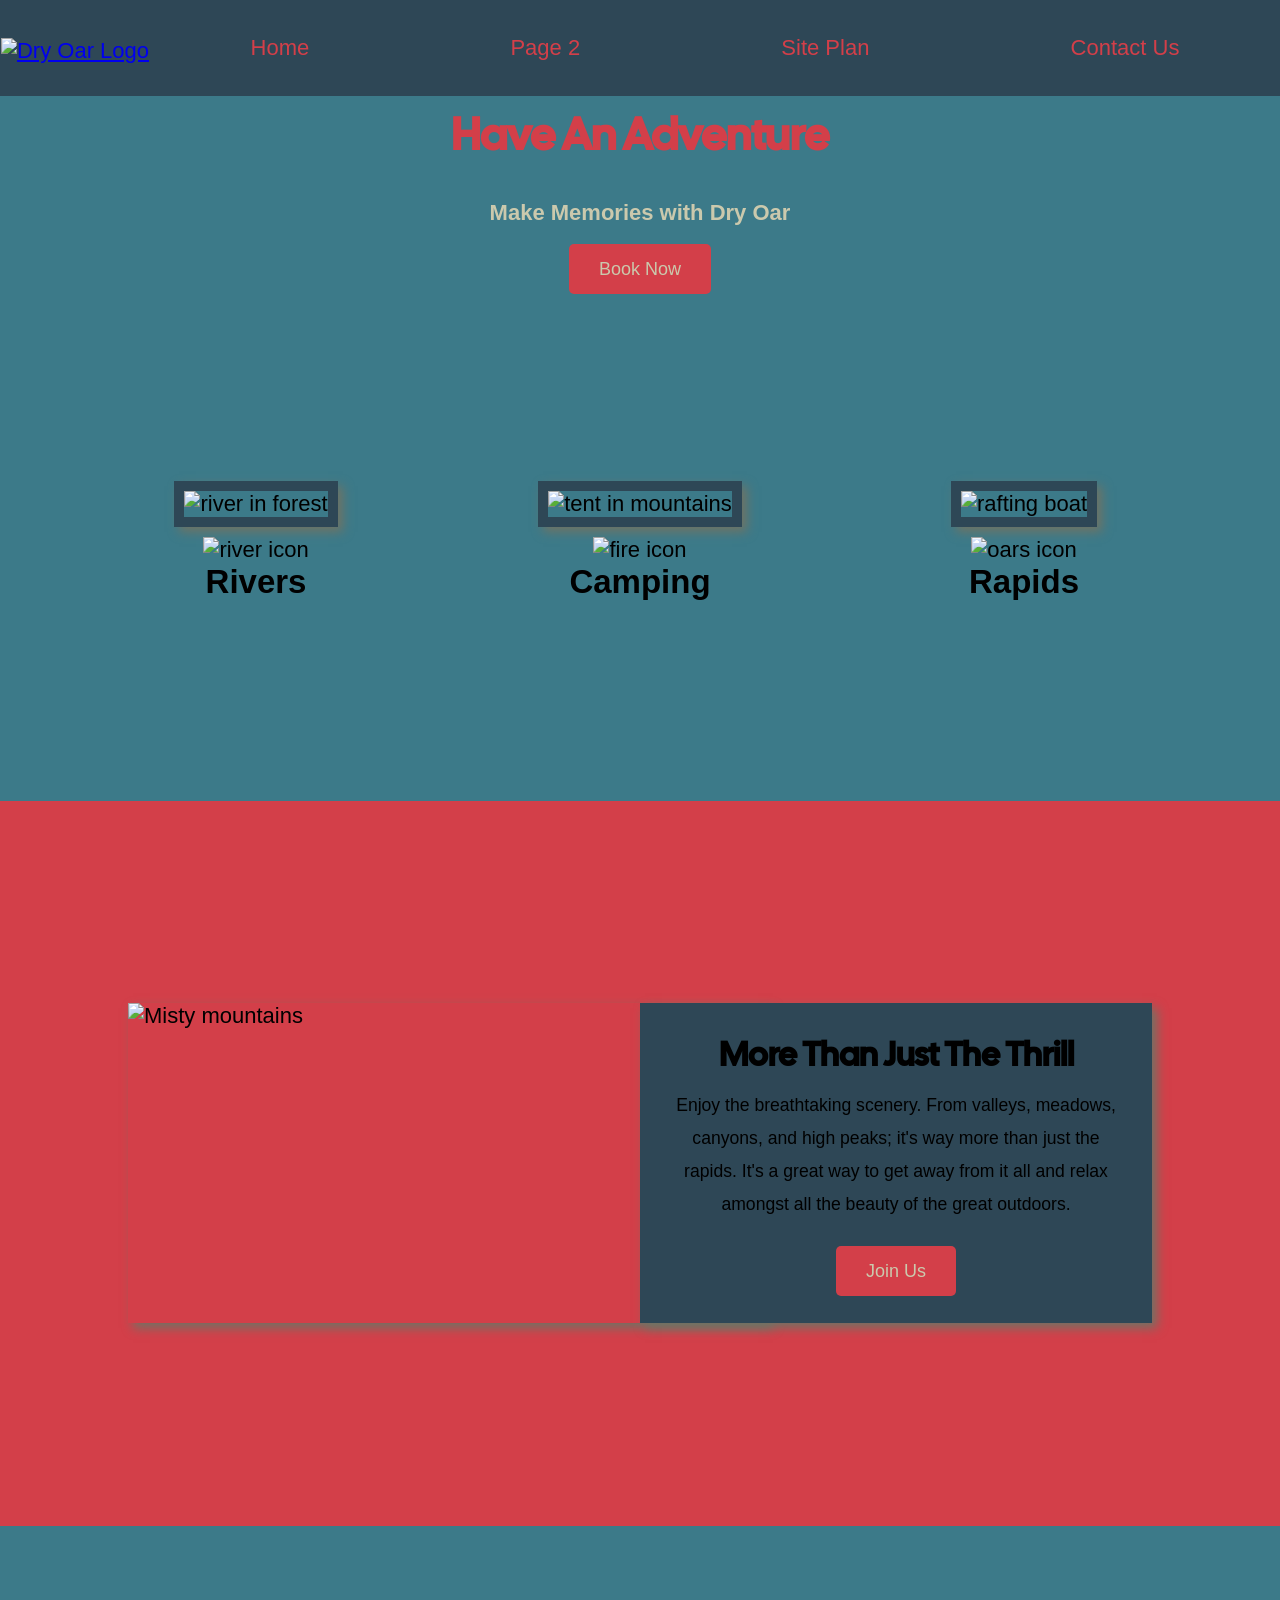
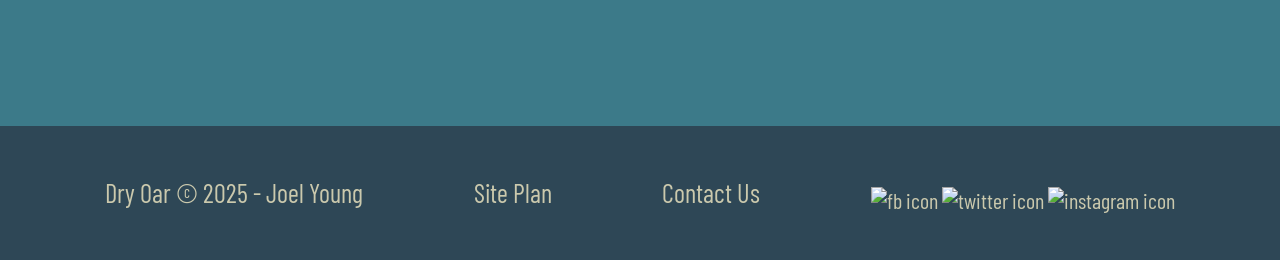
==== wwr/index.html @ 54aeaeb3 "week 7 assignments" ====
<!DOCTYPE html>
<html lang="en">
<head>
    <link rel="stylesheet" href="styles/styles.css">
    <meta charset="UTF-8">
    <meta name="viewport" content="width=device-width, initial-scale=1.0">
    <title>Whitewater Rafting Vacations | Dry Oar Boating | Home</title>
</head>
<body>
    <div id="content">
        <header>
            <a href="index.html" id="logo_link">
                <img class="logo" src="images/logo.png" alt="Dry Oar Logo">
            </a>
            <nav>
                <a href="index.html">Home</a>
                <a href="#">Page 2</a>
                <a href="site-plan-rafting.html">Site Plan</a>
                <a href="contactus.html">Contact Us</a>
            </nav>
        </header>
        <div id="hero">
            <div id="hero-box">
                <img id="hero-img" src="images/hero.png" alt="People enjoying white water rafting">
            </div>
            <section id="hero-msg">
                <h1 class="home-title">Have An Adventure</h1>
                <h4>Make Memories with Dry Oar </h4>
                <div class="button-box">
                    <a class="book" href="contactus.html">Book Now</a>
                </div>
            </section>
        </div>
        <main class="home-grid">
            <section class="rivers-card">
                <img class="card-img" src="images/rivers.jpg" alt="river in forest">
                <img class="icon" src="images/river_icon.png" alt="river icon">
                <h2>Rivers</h2>
            </section>
            <section class="camping-card">
                <img class="card-img" src="images/camping.jpg" alt="tent in mountains">
                <img class="icon" src="images/fire_icon.png" alt="fire icon">
                <h2>Camping</h2>
            </section>
            <section class="rapids-card">
                <img class="card-img" src="images/rapids.jpg" alt="rafting boat">
                <img class="icon" src="images/oars.png" alt="oars icon">
                <h2>Rapids</h2>
            </section>
            <div id="background"></div>
            <img class="mountains" src="images/mountains.jpg" alt="Misty mountains">
            <section class="msg">
                <h2>More Than Just The Thrill</h2>
                <p>Enjoy the breathtaking scenery. From valleys, meadows, canyons, and high peaks; it's way more than just the rapids. It's a great way to get away from it all and relax amongst all the beauty of the great outdoors. </p>
                <a class='join' href="rivers.html">Join Us</a>
            </section>
        </main>
        <footer>
            <p>Dry Oar &copy; 2025 - Joel Young</p>
            <p><a href="site-plan-rafting.html">Site Plan</a></p>
            <p><a href="contactus.html">Contact Us</a></p>
            <div class="social">
                <a href="https://facebook.com" target="_blank">
                    <img src="images/facebook.png" alt="fb icon">
                </a>
                <a href="https://twitter.com" target="_blank">
                    <img src="images/twitter.png" alt="twitter icon">
                </a>
                <a href="https://instagram.com" target="_blank">
                    <img src="images/instagram.png" alt="instagram icon">
                </a>
            </div>
        </footer>
    </div>
</body>
</html>
---- wwr/styles/styles.css ----
@import url('https://fonts.googleapis.com/css2?family=Cal+Sans&display=swap');
@import url('https://fonts.googleapis.com/css2?family=Barlow+Condensed:ital,wght@0,100;0,200;0,300;0,400;0,500;0,600;0,700;0,800;0,900;1,100;1,200;1,300;1,400;1,500;1,600;1,700;1,800;1,900&family=Cal+Sans&display=swap');
#content {
  max-width: 1600px;
  margin: 0 auto;
}
nav a {
    text-align: center;
    color: #d33f49;
    text-decoration: none;
    padding: 35px;
}
#hero-msg {
    grid-column: 2/3;
    grid-row: 1/2;
    margin-top: 100px;
}
#hero-msg h4 {
    color: #cbc9ad;
}
#hero-box {
    grid-column: 1/4;
    grid-row: 1/3;
    z-index: -1;
}
#hero-msg h1 {
    text-align: center;
}
#hero-msg h4 {
    text-align: center;
}
.button-box {
    text-align: center;
}
main section {
    text-align: center;
}
main section img {
    box-sizing: border-box;
}
#background {
    height: 725px;
    background-color: #d33f49;
    grid-column: 1/11;
    grid-row: 4/9;
}
body {
    background-color: #3c7a89;
    font-family:Verdana, Geneva, Tahoma, sans-serif;
    font-size: 22px;
    margin: 0;
    padding: 0;
}
header {    
    background-color: #2e4756;
    display: grid;
    grid-template-columns: 150px auto;
}
nav {
    display: flex;
    justify-content: space-around
}
nav a:hover {
    background-color: #d33f49;
    color: #cbc9ad;
}
.book, .join {
    background-color: #d33f49;
    color:#cbc9ad;
    text-decoration: none;
    font-size: 18px;
    padding: 15px 30px;
    margin-top: 50px;
    border-radius: 5px;
}
.book:hover, .join:hover {
    background-color: #2e4756;
    color:#d33f49;
}
.msg {
    background-color: #2e4756;
    line-height: 1.5em;
    padding: 35px;
    grid-column: 6/10;
    grid-row: 6/7;
    box-shadow: 5px 5px 10px #6f7364;
}
footer {
    background-color: #2e4756;
    color: #cbc9ad;
    font-family: Barlow Condensed, 'Arial Narrow', Arial, sans-serif;
    padding: 25px 50px;
    margin-top: 200px;
    display: flex;
    justify-content: space-around;
    align-items: center;
}
.home-title {
    color:#d33f49;
    font-family: Cal Sans, Geneva, Tahoma, sans-serif;
    font-size: 2em;
    margin-top: 10px;
}
h4 {
    color: #1b1b1b;
}
.msg h4 {
    color: #d33f49;
}
.msg p {
    color: #000000;
    font-size: .8em;
    padding-bottom: 15px;
}
footer p {
    font-size: 1.2em;
}
footer p a:hover {
    text-decoration: underline;
}
footer a {
    color: #cbc9ad;
    text-decoration: none;
}
footer a:hover {
    color: #d33f49;
}
footer .social img {
    padding-top: 15px;
}
.icon {
    width: 80px;
    padding-top: 10px;
}
#hero-img {
    width: 100%;
}
#hero {
    display: grid;
    grid-template-columns: 1fr 3fr 1fr;
    margin-top: -100px;
}
.logo {
    width: 80px;
}
.msg h2 {
    font-family: Cal Sans, Geneva, Tahoma, sans-serif;
}
h2 {
    margin: 0;
}
#logo_link {
    padding-top: 5px;
    justify-self: center;
    align-self: center;
}
.rivers-card, .camping-card, .rapids-card {
    margin: 200px 0;    
}
.home-grid {
    display: grid;
    grid-template-columns: 1fr 1fr 1fr 1fr 1fr 1fr 1fr 1fr 1fr 1fr; 
}
.rivers-card {
    grid-column: 2/4;
    grid-row: 2/3;
}
.camping-card {
    grid-column: 5/7;
    grid-row: 2/3;
}
.rapids-card {
    grid-column: 8/10;
    grid-row: 2/3;
}
.card-img {
    border: 10px solid #2e4756;
    transition: transform .5s;
    box-shadow: 5px 5px 10px #6f7364;
}
.card-img:hover {
    opacity: .6;
    transform: scale(1.1);
}
.card-img, .mountains {
    width: 100%;
}   
.mountains {
    grid-column: 2/7;
    grid-row: 5/8;
    box-shadow: 5px 5px 10px #6f7364;
}
@media screen and (max-width: 900px) {
    #hero, .home-grid {
        display: block;
        height: auto;
    }
    nav, footer {
        flex-direction: column;
    }
    nav a {
        display: block;
        padding: 15px;
    }
    #hero {
        margin-top: 0;
    }
    #hero-msg {
        margin-top: 0;
    }
    #hero-msg h4 {
        display: none;
    }
    #hero-msg h1 {
        color: #6f7364;
    }
    .home-title {
        font-size: 25px;
    }
    .rivers-card, .camping-card, .rapids-card { 
        margin: 50px auto;
        width: 60%;
    }
    #background {
        display: none;
    }
    .mountains, .msg {
        width: 80%;
        display: block;
        margin: 0 auto;
    }
    footer {
        margin-top: 25px;
    }
}
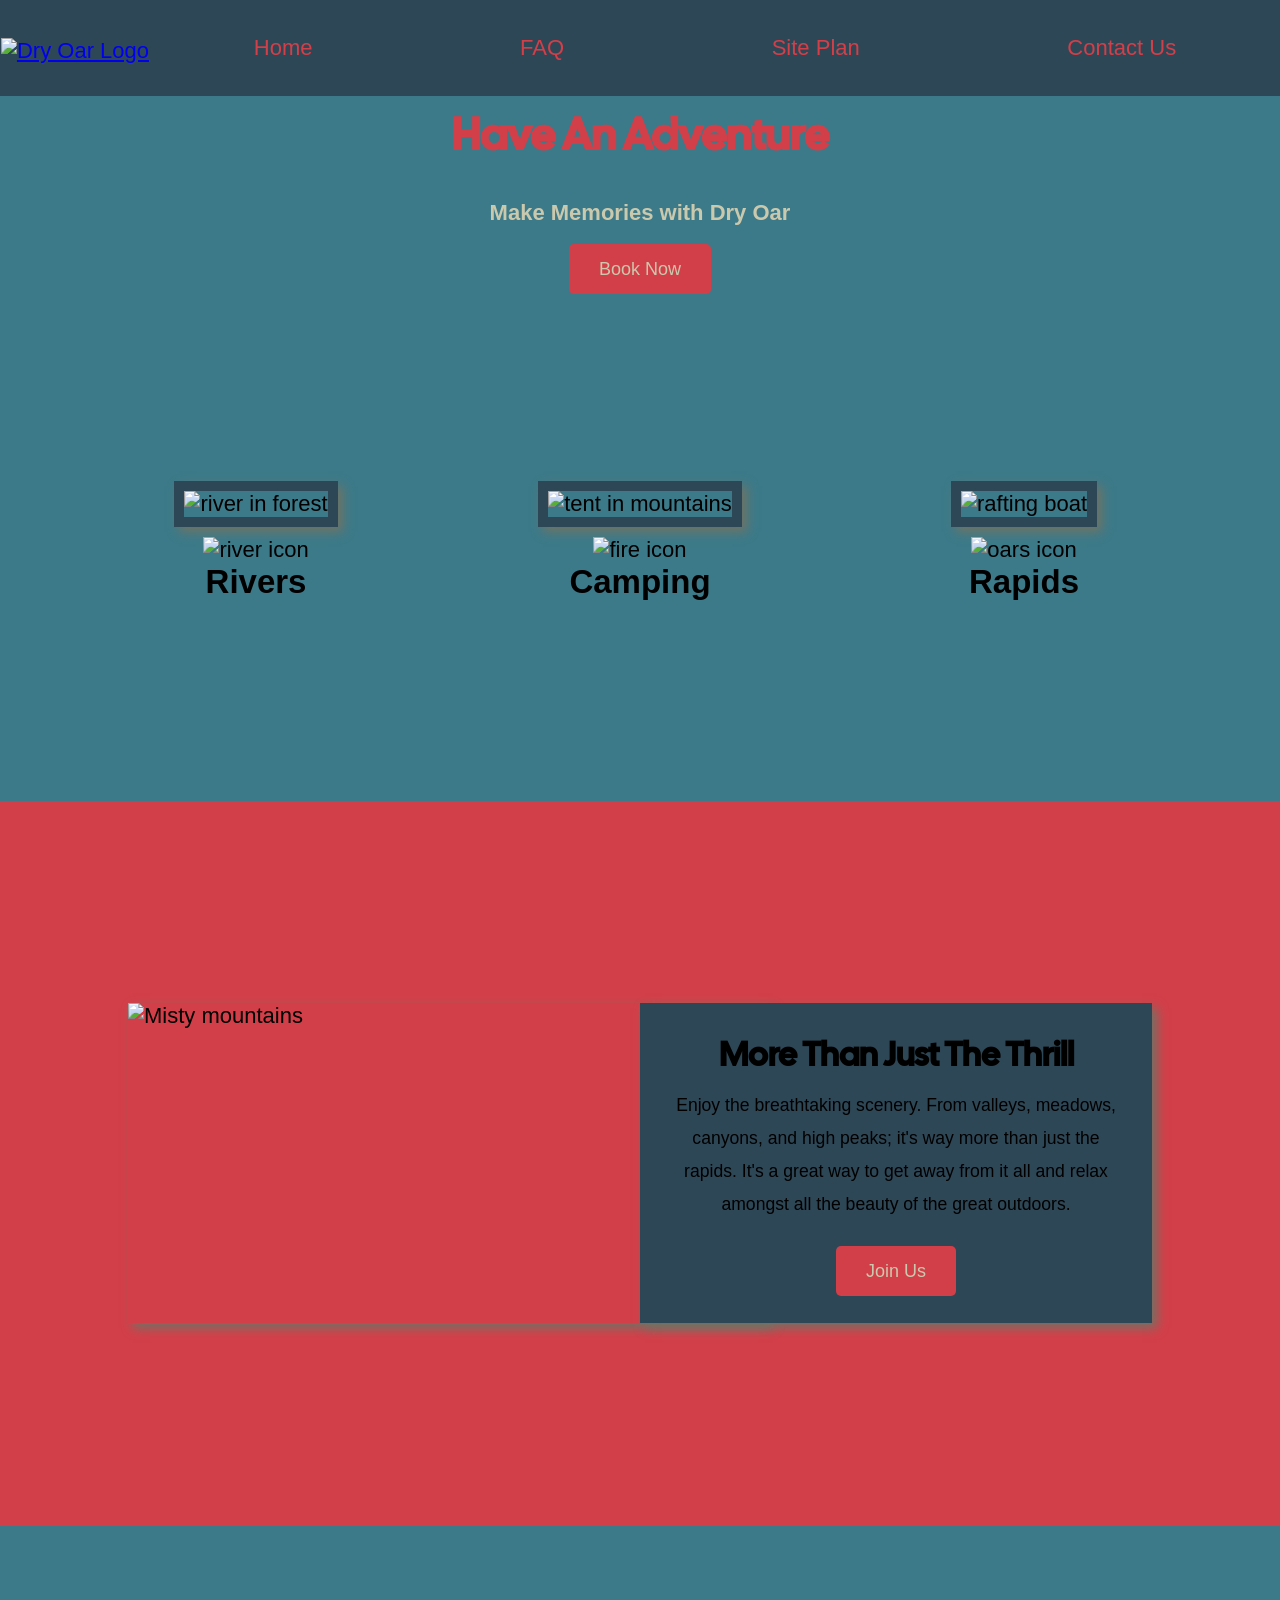
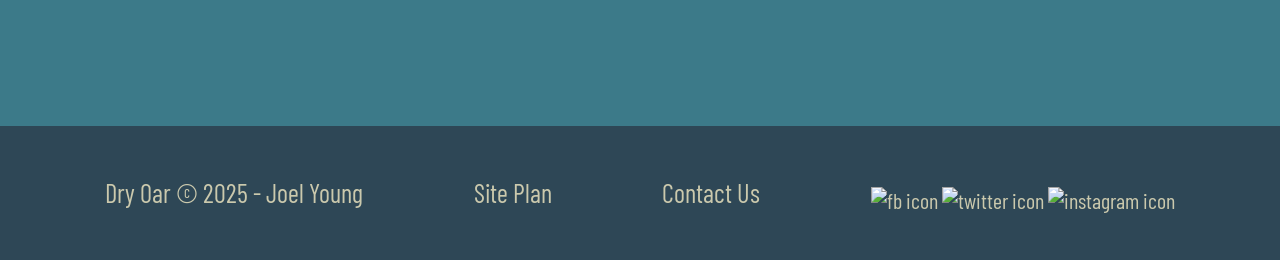
==== commit 075dd1a3: "Challenge 4 as well as mostly completed rafting subpage" ====
--- a/wwr/index.html
+++ b/wwr/index.html
@@ -14,7 +14,7 @@
             </a>
             <nav>
                 <a href="index.html">Home</a>
-                <a href="#">Page 2</a>
+                <a href="faq.html">FAQ</a>
                 <a href="site-plan-rafting.html">Site Plan</a>
                 <a href="contactus.html">Contact Us</a>
             </nav>
--- a/wwr/styles/styles.css
+++ b/wwr/styles/styles.css
@@ -17,6 +17,7 @@
 }
 #hero-msg h4 {
     color: #cbc9ad;
+    text-align: center;
 }
 #hero-box {
     grid-column: 1/4;
@@ -24,9 +25,6 @@
     z-index: -1;
 }
 #hero-msg h1 {
-    text-align: center;
-}
-#hero-msg h4 {
     text-align: center;
 }
 .button-box {
@@ -190,6 +188,94 @@
     grid-row: 5/8;
     box-shadow: 5px 5px 10px #6f7364;
 }
+
+
+/* FAQ from here downward */
+
+#faq-banner {
+    display: grid;
+    grid-template-columns: 1fr 3fr 1fr;
+    grid-template-rows: 1fr 1fr;
+    margin-top: -100px;
+    align-items: end;
+    margin-bottom: 50px;
+}
+#faq-banner-img {
+    grid-column: 1/4;
+    grid-row: 1/3;
+    z-index: -1;
+}
+#faq-img {
+    width: 100%;  
+    height: 680px;
+    border-bottom: 10px solid #d33f49;
+}
+#faq-title {
+    grid-column: 2/3;
+    grid-row: 1/2;
+    margin-top: 100px;
+}
+#faq-banner h4 {
+    color: #cbc9ad;
+    text-align: center;
+}
+#faq-title {
+    text-align: center;
+    grid-row: 2/3;
+}
+.faq-grid {
+    display: grid;
+    grid-template-columns: repeat(4, auto);
+    grid-template-rows: repeat(6, auto);
+    gap: 50px;
+}
+.QA1, .QA2, .QA3, .QA4 {
+    display: grid;
+    background-color: #2e4756;
+    border: solid 5px #d33f49;
+    padding: 20px;
+    grid-template-columns: auto auto;
+    grid-template-rows: auto auto auto auto;
+    align-items: center;
+    text-align: left;
+
+}
+.QA1 {
+    grid-column: 2/3;
+    grid-row: 1/2;
+}   
+.QA2 {
+    grid-column: 3/4;
+    grid-row: 1/2;
+}
+.QA3 {
+    grid-column: 2/3;
+    grid-row: 2/3;
+}
+.QA4 {
+    grid-column: 2/4;
+    grid-row: 3/4;
+}
+#question {
+    color: white;
+    font-size: larger;
+    font-weight: bold;
+}
+#Q {
+    color:#d33f49;
+    font-weight: bolder;
+    font-size: 2.2em;
+    padding: 10px;
+}
+#A {
+    color: #d33f49;
+    font-weight: bolder;
+    font-size: 2.2em;
+    align-self: start;
+    padding: 10px;
+}
+
+
 @media screen and (max-width: 900px) {
     #hero, .home-grid {
         display: block;
